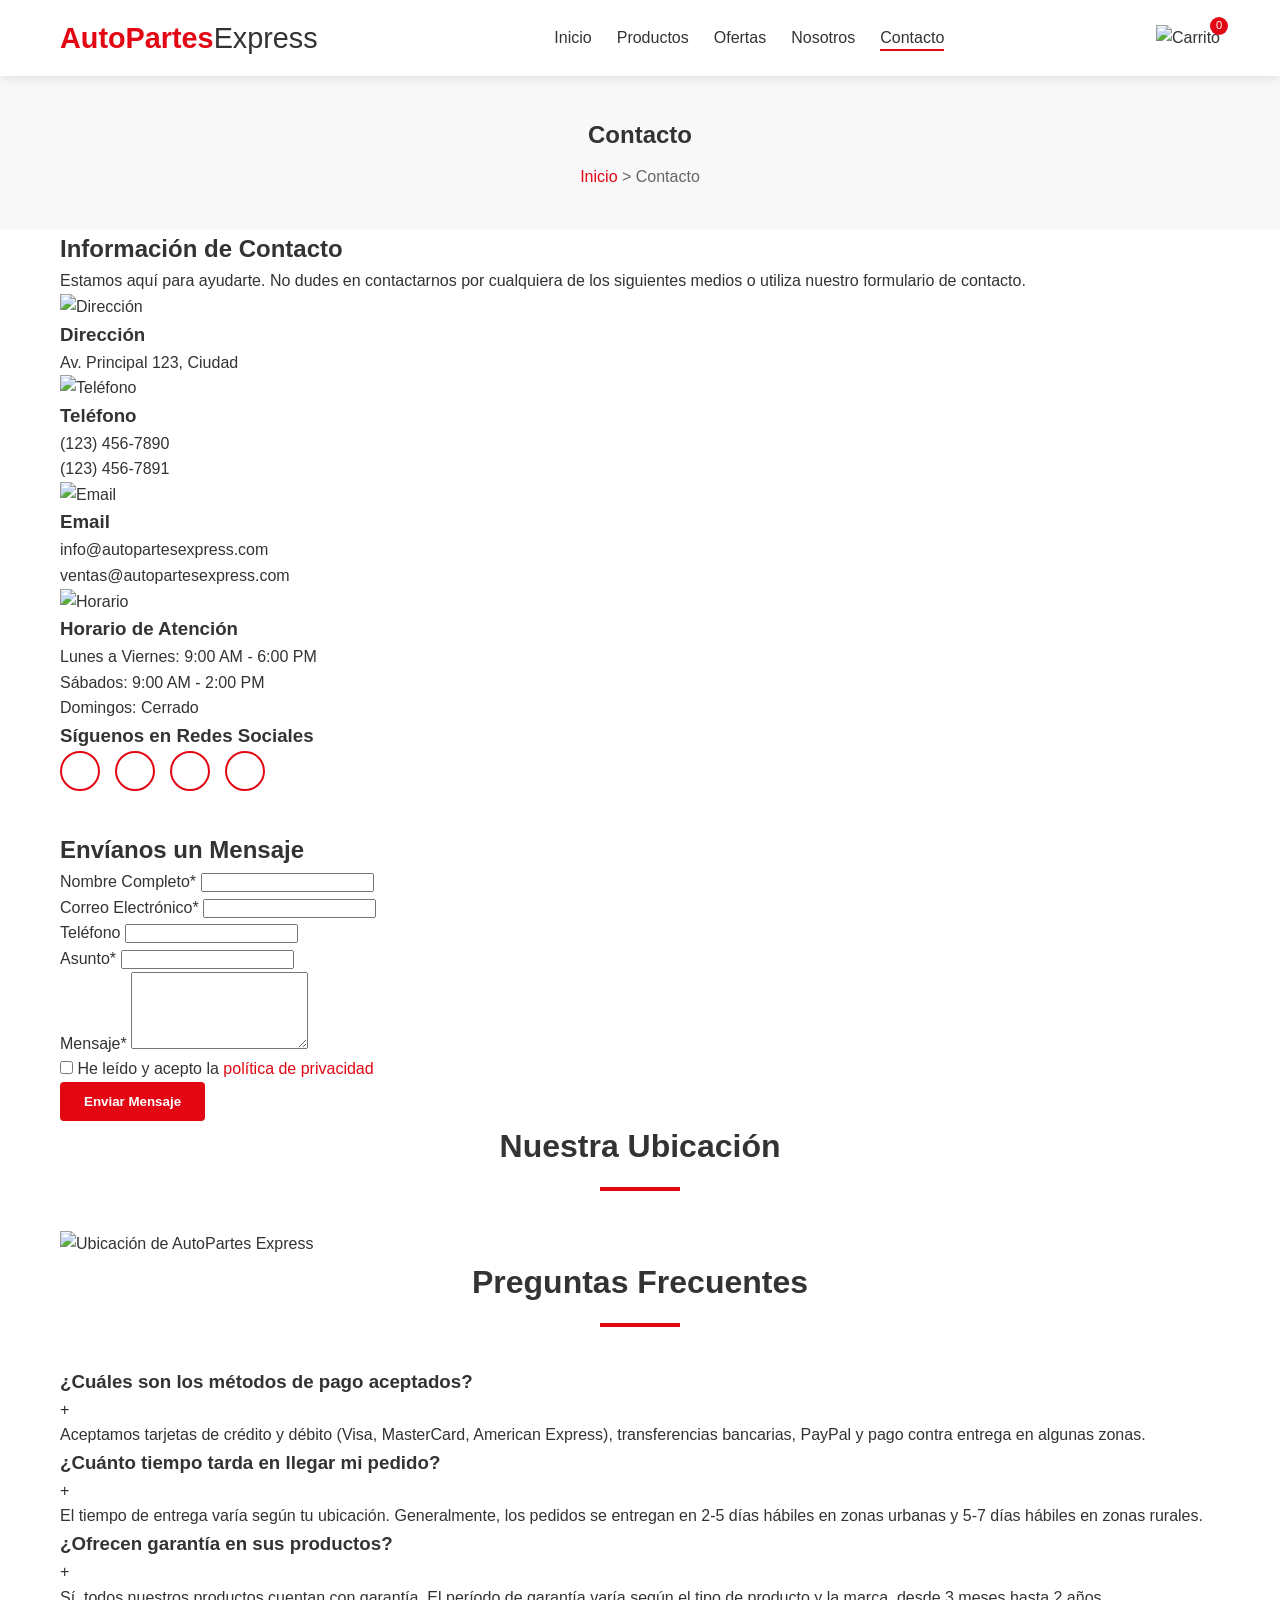
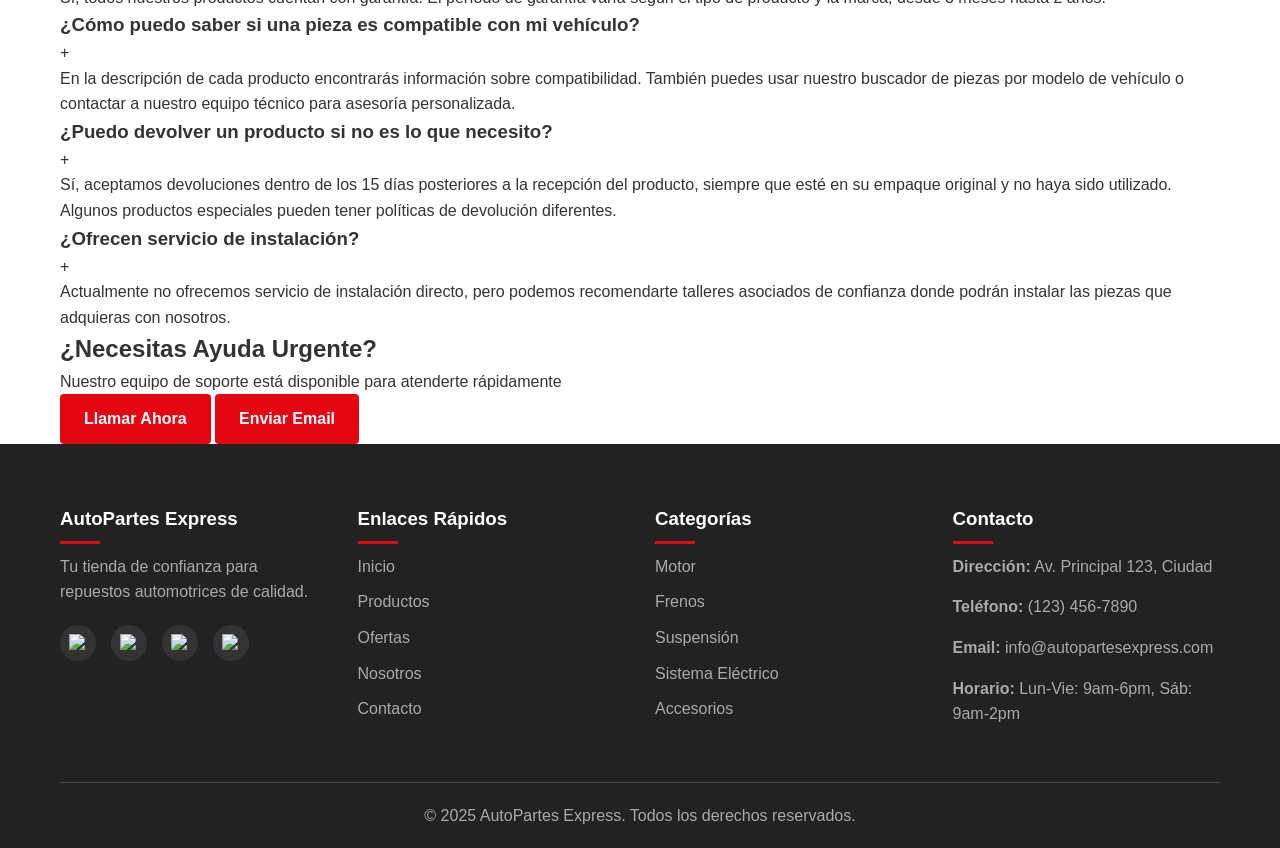
==== contacto.html @ 29e5d5ca "Primer commit: plantilla básica de e-commerce" ====
<!DOCTYPE html>
<html lang="es">
<head>
    <meta charset="UTF-8">
    <meta name="viewport" content="width=device-width, initial-scale=1.0">
    <title>Contacto - AutoPartes Express</title>
    <link rel="stylesheet" href="css/styles.css">
    <link rel="stylesheet" href="css/responsive.css">
    <script src="js/main.js" defer></script>
    <script src="js/cart.js" defer></script>
    <link href="https://fonts.googleapis.com/css2?family=Poppins:wght@300;400;500;600;700;800;900&display=swap" rel="stylesheet">
</head>
<body>
    <header>
        <div class="container">
            <div class="logo">
                <h1>AutoPartes<span>Express</span></h1>
            </div>
            <div class="menu-toggle" id="mobile-menu">
                <span class="bar"></span>
                <span class="bar"></span>
                <span class="bar"></span>
            </div>
            <nav class="nav-menu">
                <ul>
                    <li><a href="index.html">Inicio</a></li>
                    <li><a href="productos.html">Productos</a></li>
                    <li><a href="ofertas.html">Ofertas</a></li>
                    <li><a href="nosotros.html">Nosotros</a></li>
                    <li><a href="contacto.html" class="active">Contacto</a></li>
                </ul>
            </nav>
            <div class="cart-icon">
                <span class="cart-count">0</span>
                <img src="img/cart.svg" alt="Carrito">
            </div>
        </div>
    </header>

    <div class="cart-sidebar">
        <div class="cart-header">
            <h2>Tu Carrito</h2>
            <button class="close-cart">&times;</button>
        </div>
        <div class="cart-items">
            <!-- Los items del carrito se agregarán dinámicamente con JavaScript -->
        </div>
        <div class="cart-total">
            <p>Total: <span id="cart-total">$0.00</span></p>
            <button class="checkout-btn">Proceder al Pago</button>
        </div>
    </div>

    <section class="page-header">
        <div class="container">
            <h1>Contacto</h1>
            <div class="breadcrumb">
                <a href="index.html">Inicio</a> &gt; Contacto
            </div>
        </div>
    </section>

    <section class="contact-info">
        <div class="container">
            <div class="contact-grid">
                <div class="contact-details">
                    <h2>Información de Contacto</h2>
                    <p>Estamos aquí para ayudarte. No dudes en contactarnos por cualquiera de los siguientes medios o utiliza nuestro formulario de contacto.</p>
                    
                    <div class="contact-item">
                        <div class="contact-icon">
                            <img src="img/location-icon.svg" alt="Dirección">
                        </div>
                        <div class="contact-text">
                            <h3>Dirección</h3>
                            <p>Av. Principal 123, Ciudad</p>
                        </div>
                    </div>
                    
                    <div class="contact-item">
                        <div class="contact-icon">
                            <img src="img/phone-icon.svg" alt="Teléfono">
                        </div>
                        <div class="contact-text">
                            <h3>Teléfono</h3>
                            <p>(123) 456-7890</p>
                            <p>(123) 456-7891</p>
                        </div>
                    </div>
                    
                    <div class="contact-item">
                        <div class="contact-icon">
                            <img src="img/email-icon.svg" alt="Email">
                        </div>
                        <div class="contact-text">
                            <h3>Email</h3>
                            <p>info@autopartesexpress.com</p>
                            <p>ventas@autopartesexpress.com</p>
                        </div>
                    </div>
                    
                    <div class="contact-item">
                        <div class="contact-icon">
                            <img src="img/clock-icon.svg" alt="Horario">
                        </div>
                        <div class="contact-text">
                            <h3>Horario de Atención</h3>
                            <p>Lunes a Viernes: 9:00 AM - 6:00 PM</p>
                            <p>Sábados: 9:00 AM - 2:00 PM</p>
                            <p>Domingos: Cerrado</p>
                        </div>
                    </div>
                    
                    <div class="social-contact">
                        <h3>Síguenos en Redes Sociales</h3>
                        <div class="social-media">
                            <a href="#" style="--i:7"><i class='bx bxl-facebook'></i></a>
                            <a href="#" style="--i:8"><i class='bx bxl-twitter'></i></a>
                            <a href="#" style="--i:9"><i class='bx bxl-instagram'></i></a>
                            <a href="#" style="--i:10"><i class='bx bxl-whatsapp'></i></a>
                        </div>
                    </div>
                </div>
                
                <div class="contact-form-container">
                    <h2>Envíanos un Mensaje</h2>
                    <form id="contact-form" class="contact-form">
                        <div class="form-group">
                            <label for="name">Nombre Completo*</label>
                            <input type="text" id="name" name="name" required>
                        </div>
                        
                        <div class="form-group">
                            <label for="email">Correo Electrónico*</label>
                            <input type="email" id="email" name="email" required>
                        </div>
                        
                        <div class="form-group">
                            <label for="phone">Teléfono</label>
                            <input type="tel" id="phone" name="phone">
                        </div>
                        
                        <div class="form-group">
                            <label for="subject">Asunto*</label>
                            <input type="text" id="subject" name="subject" required>
                        </div>
                        
                        <div class="form-group">
                            <label for="message">Mensaje*</label>
                            <textarea id="message" name="message" rows="5" required></textarea>
                        </div>
                        
                        <div class="form-group">
                            <label class="checkbox-container">
                                <input type="checkbox" id="privacy" name="privacy" required>
                                <span class="checkmark"></span>
                                He leído y acepto la <a href="#">política de privacidad</a>
                            </label>
                        </div>
                        
                        <button type="submit" class="btn">Enviar Mensaje</button>
                    </form>
                </div>
            </div>
        </div>
    </section>

    <section class="map-section">
        <div class="container">
            <h2 class="section-title">Nuestra Ubicación</h2>
            <div class="map-container">
                <!-- Aquí iría un mapa interactivo, pero para este ejemplo usaremos una imagen estática -->
                <img src="img/mapa.jpg" alt="Ubicación de AutoPartes Express" class="map-image">
            </div>
        </div>
    </section>

    <section class="faq-section">
        <div class="container">
            <h2 class="section-title">Preguntas Frecuentes</h2>
            <div class="faq-container">
                <div class="faq-item">
                    <div class="faq-question">
                        <h3>¿Cuáles son los métodos de pago aceptados?</h3>
                        <span class="faq-toggle">+</span>
                    </div>
                    <div class="faq-answer">
                        <p>Aceptamos tarjetas de crédito y débito (Visa, MasterCard, American Express), transferencias bancarias, PayPal y pago contra entrega en algunas zonas.</p>
                    </div>
                </div>
                
                <div class="faq-item">
                    <div class="faq-question">
                        <h3>¿Cuánto tiempo tarda en llegar mi pedido?</h3>
                        <span class="faq-toggle">+</span>
                    </div>
                    <div class="faq-answer">
                        <p>El tiempo de entrega varía según tu ubicación. Generalmente, los pedidos se entregan en 2-5 días hábiles en zonas urbanas y 5-7 días hábiles en zonas rurales.</p>
                    </div>
                </div>
                
                <div class="faq-item">
                    <div class="faq-question">
                        <h3>¿Ofrecen garantía en sus productos?</h3>
                        <span class="faq-toggle">+</span>
                    </div>
                    <div class="faq-answer">
                        <p>Sí, todos nuestros productos cuentan con garantía. El período de garantía varía según el tipo de producto y la marca, desde 3 meses hasta 2 años.</p>
                    </div>
                </div>
                
                <div class="faq-item">
                    <div class="faq-question">
                        <h3>¿Cómo puedo saber si una pieza es compatible con mi vehículo?</h3>
                        <span class="faq-toggle">+</span>
                    </div>
                    <div class="faq-answer">
                        <p>En la descripción de cada producto encontrarás información sobre compatibilidad. También puedes usar nuestro buscador de piezas por modelo de vehículo o contactar a nuestro equipo técnico para asesoría personalizada.</p>
                    </div>
                </div>
                
                <div class="faq-item">
                    <div class="faq-question">
                        <h3>¿Puedo devolver un producto si no es lo que necesito?</h3>
                        <span class="faq-toggle">+</span>
                    </div>
                    <div class="faq-answer">
                        <p>Sí, aceptamos devoluciones dentro de los 15 días posteriores a la recepción del producto, siempre que esté en su empaque original y no haya sido utilizado. Algunos productos especiales pueden tener políticas de devolución diferentes.</p>
                    </div>
                </div>
                
                <div class="faq-item">
                    <div class="faq-question">
                        <h3>¿Ofrecen servicio de instalación?</h3>
                        <span class="faq-toggle">+</span>
                    </div>
                    <div class="faq-answer">
                        <p>Actualmente no ofrecemos servicio de instalación directo, pero podemos recomendarte talleres asociados de confianza donde podrán instalar las piezas que adquieras con nosotros.</p>
                    </div>
                </div>
            </div>
        </div>
    </section>

    <section class="contact-cta">
        <div class="container">
            <div class="cta-content">
                <h2>¿Necesitas Ayuda Urgente?</h2>
                <p>Nuestro equipo de soporte está disponible para atenderte rápidamente</p>
                <div class="cta-buttons">
                    <a href="tel:1234567890" class="btn">Llamar Ahora</a>
                    <a href="mailto:soporte@autopartesexpress.com" class="btn btn-outline">Enviar Email</a>
                </div>
            </div>
        </div>
    </section>

    <footer>
        <div class="container">
            <div class="footer-grid">
                <div class="footer-col">
                    <h3>AutoPartes Express</h3>
                    <p>Tu tienda de confianza para repuestos automotrices de calidad.</p>
                    <div class="social-icons">
                        <a href="#"><img src="img/facebook.svg" alt="Facebook"></a>
                        <a href="#"><img src="img/instagram.svg" alt="Instagram"></a>
                        <a href="#"><img src="img/twitter.svg" alt="Twitter"></a>
                        <a href="#"><img src="img/youtube.svg" alt="YouTube"></a>
                    </div>
                </div>
                <div class="footer-col">
                    <h3>Enlaces Rápidos</h3>
                    <ul>
                        <li><a href="index.html">Inicio</a></li>
                        <li><a href="productos.html">Productos</a></li>
                        <li><a href="ofertas.html">Ofertas</a></li>
                        <li><a href="nosotros.html">Nosotros</a></li>
                        <li><a href="contacto.html">Contacto</a></li>
                    </ul>
                </div>
                <div class="footer-col">
                    <h3>Categorías</h3>
                    <ul>
                        <li><a href="productos.html?categoria=motor">Motor</a></li>
                        <li><a href="productos.html?categoria=frenos">Frenos</a></li>
                        <li><a href="productos.html?categoria=suspension">Suspensión</a></li>
                        <li><a href="productos.html?categoria=electrico">Sistema Eléctrico</a></li>
                        <li><a href="productos.html?categoria=accesorios">Accesorios</a></li>
                    </ul>
                </div>
                <div class="footer-col">
                    <h3>Contacto</h3>
                    <p><strong>Dirección:</strong> Av. Principal 123, Ciudad</p>
                    <p><strong>Teléfono:</strong> (123) 456-7890</p>
                    <p><strong>Email:</strong> info@autopartesexpress.com</p>
                    <p><strong>Horario:</strong> Lun-Vie: 9am-6pm, Sáb: 9am-2pm</p>
                </div>
            </div>
            <div class="footer-bottom">
                <p>&copy; 2025 AutoPartes Express. Todos los derechos reservados.</p>
            </div>
        </div>
    </footer>

    <script>
        // Funcionalidad para las preguntas frecuentes
        document.addEventListener('DOMContentLoaded', function() {
            const faqItems = document.querySelectorAll('.faq-item');
            
            faqItems.forEach(item => {
                const question = item.querySelector('.faq-question');
                const toggle = item.querySelector('.faq-toggle');
                const answer = item.querySelector('.faq-answer');
                
                question.addEventListener('click', function() {
                    // Cerrar otras respuestas
                    faqItems.forEach(otherItem => {
                        if (otherItem !== item && otherItem.classList.contains('active')) {
                            otherItem.classList.remove('active');
                            otherItem.querySelector('.faq-toggle').textContent = '+';
                            otherItem.querySelector('.faq-answer').style.maxHeight = null;
                        }
                    });
                    
                    // Alternar la respuesta actual
                    item.classList.toggle('active');
                    
                    if (item.classList.contains('active')) {
                        toggle.textContent = '-';
                        answer.style.maxHeight = answer.scrollHeight + 'px';
                    } else {
                        toggle.textContent = '+';
                        answer.style.maxHeight = null;
                    }
                });
            });
            
            // Validación del formulario de contacto
            const contactForm = document.getElementById('contact-form');
            
            if (contactForm) {
                contactForm.addEventListener('submit', function(e) {
                    e.preventDefault();
                    
                    // Validación básica
                    const name = document.getElementById('name').value;
                    const email = document.getElementById('email').value;
                    const subject = document.getElementById('subject').value;
                    const message = document.getElementById('message').value;
                    
                    if (!name || !email || !subject || !message) {
                        alert('Por favor, completa todos los campos obligatorios.');
                        return;
                    }
                    
                    // Validar formato de email
                    const emailRegex = /^[^\s@]+@[^\s@]+\.[^\s@]+$/;
                    if (!emailRegex.test(email)) {
                        alert('Por favor, introduce un correo electrónico válido.');
                        return;
                    }
                    
                    // Aquí iría el código para enviar el formulario
                    alert('¡Gracias por tu mensaje! Te responderemos a la brevedad.');
                    contactForm.reset();
                });
            }
        });
    </script>
</body>
</html>
---- css/styles.css ----
/* Estilos Generales */
:root {
    --primary-color: #e30613;
    --primary-dark: #b30000;
    --primary-light: #ff4d4d;
    --secondary-color: #f8f8f8;
    --text-color: #333333;
    --text-light: #666666;
    --border-color: #dddddd;
    --white: #ffffff;
    --shadow: 0 2px 10px rgba(0, 0, 0, 0.1);
    --transition: all 0.3s ease;
}

* {
    margin: 0;
    padding: 0;
    box-sizing: border-box;
}

body {
    font-family: 'Arial', sans-serif;
    color: var(--text-color);
    line-height: 1.6;
    background-color: var(--white);
}

.container {
    width: 100%;
    max-width: 1200px;
    margin: 0 auto;
    padding: 0 20px;
}

a {
    text-decoration: none;
    color: var(--primary-color);
    transition: var(--transition);
}

a:hover {
    color: var(--primary-dark);
}

ul {
    list-style: none;
}

img {
    max-width: 100%;
    height: auto;
}

.btn {
    display: inline-block;
    background-color: var(--primary-color);
    color: var(--white);
    padding: 12px 24px;
    border: none;
    border-radius: 4px;
    cursor: pointer;
    font-weight: bold;
    text-align: center;
    transition: var(--transition);
}

.btn:hover {
    background-color: var(--primary-dark);
    color: var(--white);
}

.btn-small {
    padding: 8px 16px;
    font-size: 0.9em;
}

.section-title {
    text-align: center;
    margin-bottom: 40px;
    font-size: 2em;
    position: relative;
}

.section-title::after {
    content: '';
    display: block;
    width: 80px;
    height: 4px;
    background-color: var(--primary-color);
    margin: 15px auto 0;
}

/* Header */
header {
    background-color: var(--white);
    box-shadow: var(--shadow);
    position: sticky;
    top: 0;
    z-index: 1000;
}

header .container {
    display: flex;
    justify-content: space-between;
    align-items: center;
    padding: 15px 20px;
}

.logo h1 {
    font-size: 1.8em;
    color: var(--primary-color);
}

.logo span {
    font-weight: 300;
    color: var(--text-color);
}

.nav-menu ul {
    display: flex;
}

.nav-menu li {
    margin-left: 25px;
}

.nav-menu a {
    color: var(--text-color);
    font-weight: 500;
    padding: 5px 0;
    position: relative;
}

.nav-menu a::after {
    content: '';
    position: absolute;
    bottom: 0;
    left: 0;
    width: 0;
    height: 2px;
    background-color: var(--primary-color);
    transition: var(--transition);
}

.nav-menu a:hover::after,
.nav-menu a.active::after {
    width: 100%;
}

.cart-icon {
    position: relative;
    cursor: pointer;
}

.cart-icon img {
    width: 24px;
    height: 24px;
}

.cart-count {
    position: absolute;
    top: -8px;
    right: -8px;
    background-color: var(--primary-color);
    color: var(--white);
    font-size: 0.7em;
    width: 18px;
    height: 18px;
    border-radius: 50%;
    display: flex;
    justify-content: center;
    align-items: center;
}

.menu-toggle {
    display: none;
    flex-direction: column;
    cursor: pointer;
}

.bar {
    width: 25px;
    height: 3px;
    background-color: var(--text-color);
    margin: 3px 0;
    transition: var(--transition);
}

/* Cart Sidebar */
.cart-sidebar {
    position: fixed;
    top: 0;
    right: -400px;
    width: 350px;
    height: 100%;
    background-color: var(--white);
    box-shadow: -2px 0 10px rgba(0, 0, 0, 0.1);
    z-index: 1001;
    transition: var(--transition);
    padding: 20px;
    display: flex;
    flex-direction: column;
}

.cart-sidebar.open {
    right: 0;
}

.cart-header {
    display: flex;
    justify-content: space-between;
    align-items: center;
    margin-bottom: 20px;
    padding-bottom: 10px;
    border-bottom: 1px solid var(--border-color);
}

.close-cart {
    background: none;
    border: none;
    font-size: 1.5em;
    cursor: pointer;
    color: var(--text-color);
}

.cart-items {
    flex: 1;
    overflow-y: auto;
}

.cart-item {
    display: flex;
    margin-bottom: 15px;
    padding-bottom: 15px;
    border-bottom: 1px solid var(--border-color);
}

.cart-item-image {
    width: 80px;
    height: 80px;
    object-fit: cover;
    margin-right: 15px;
}

.cart-item-details {
    flex: 1;
}

.cart-item-name {
    font-weight: bold;
    margin-bottom: 5px;
}

.cart-item-price {
    color: var(--primary-color);
    font-weight: bold;
}

.cart-item-quantity {
    display: flex;
    align-items: center;
    margin-top: 5px;
}

.quantity-btn {
    background-color: var(--secondary-color);
    border: none;
    width: 25px;
    height: 25px;
    display: flex;
    justify-content: center;
    align-items: center;
    cursor: pointer;
}

.quantity-value {
    margin: 0 10px;
}

.cart-item-remove {
    background: none;
    border: none;
    color: var(--text-light);
    cursor: pointer;
    font-size: 0.9em;
    margin-left: 10px;
}

.cart-item-remove:hover {
    color: var(--primary-color);
}

.cart-total {
    margin-top: 20px;
    padding-top: 15px;
    border-top: 1px solid var(--border-color);
}

.cart-total p {
    display: flex;
    justify-content: space-between;
    font-weight: bold;
    margin-bottom: 15px;
}

.checkout-btn {
    width: 100%;
    padding: 12px;
}

/* Hero Section */
.hero {
    background-image: linear-gradient(rgba(0, 0, 0, 0.6), rgba(0, 0, 0, 0.6)), url('../img/hero-bg.jpg');
    background-size: cover;
    background-position: center;
    color: var(--white);
    padding: 100px 0;
    text-align: center;
}

.hero-content {
    max-width: 700px;
    margin: 0 auto;
}

.hero h2 {
    font-size: 2.5em;
    margin-bottom: 20px;
}

.hero p {
    font-size: 1.2em;
    margin-bottom: 30px;
}

/* Categories Section */
.categories {
    padding: 80px 0;
    background-color: var(--secondary-color);
}

.category-grid {
    display: grid;
    grid-template-columns: repeat(4, 1fr);
    gap: 30px;
}

.category-card {
    background-color: var(--white);
    border-radius: 8px;
    overflow: hidden;
    box-shadow: var(--shadow);
    transition: var(--transition);
    text-align: center;
}

.category-card:hover {
    transform: translateY(-5px);
    box-shadow: 0 5px 15px rgba(0, 0, 0, 0.1);
}

.category-card img {
    width: 100%;
    height: 180px;
    object-fit: cover;
}

.category-card h3 {
    padding: 15px 0;
}

.category-card .btn-small {
    margin-bottom: 15px;
}

/* Featured Products Section */
.featured-products {
    padding: 80px 0;
}

.product-grid {
    display: grid;
    grid-template-columns: repeat(4, 1fr);
    gap: 30px;
}

.product-card {
    background-color: var(--white);
    border-radius: 8px;
    overflow: hidden;
    box-shadow: var(--shadow);
    transition: var(--transition);
}

.product-card:hover {
    transform: translateY(-5px);
    box-shadow: 0 5px 15px rgba(0, 0, 0, 0.1);
}

.product-image {
    position: relative;
    height: 200px;
}

.product-image img {
    width: 100%;
    height: 100%;
    object-fit: cover;
}

.product-tag {
    position: absolute;
    top: 10px;
    left: 10px;
    background-color: var(--primary-color);
    color: var(--white);
    padding: 5px 10px;
    font-size: 0.8em;
    border-radius: 3px;
}

.product-info {
    padding: 20px;
}

.product-info h3 {
    margin-bottom: 10px;
    font-size: 1.1em;
}

.product-description {
    color: var(--text-light);
    font-size: 0.9em;
    margin-bottom: 15px;
    height: 40px;
    overflow: hidden;
}

.product-price {
    display: flex;
    align-items: center;
    margin-bottom: 15px;
}

.price-old {
    text-decoration: line-through;
    color: var(--text-light);
    margin-right: 10px;
    font-size: 0.9em;
}

.price-current {
    color: var(--primary-color);
    font-weight: bold;
    font-size: 1.2em;
}

.add-to-cart {
    width: 100%;
    background-color: var(--primary-color);
    color: var(--white);
    border: none;
    padding: 10px;
    border-radius: 4px;
    cursor: pointer;
    transition: var(--transition);
}

.add-to-cart:hover {
    background-color: var(--primary-dark);
}

.view-all {
    text-align: center;
    margin-top: 40px;
}

/* Benefits Section */
.benefits {
    padding: 60px 0;
    background-color: var(--secondary-color);
}

.benefits-grid {
    display: grid;
    grid-template-columns: repeat(4, 1fr);
    gap: 30px;
}

.benefit-card {
    background-color: var(--white);
    padding: 30px 20px;
    border-radius: 8px;
    text-align: center;
    box-shadow: var(--shadow);
}

.benefit-icon {
    margin-bottom: 20px;
}

.benefit-icon img {
    width: 60px;
    height: 60px;
}

.benefit-card h3 {
    margin-bottom: 10px;
}

/* Newsletter Section */
.newsletter {
    padding: 80px 0;
    background-color: var(--primary-color);
    color: var(--white);
}

.newsletter-content {
    max-width: 600px;
    margin: 0 auto;
    text-align: center;
}

.newsletter h2 {
    margin-bottom: 15px;
}

.newsletter p {
    margin-bottom: 30px;
}

.newsletter form {
    display: flex;
    max-width: 500px;
    margin: 0 auto;
}

.newsletter input {
    flex: 1;
    padding: 12px 15px;
    border: none;
    border-radius: 4px 0 0 4px;
}

.newsletter .btn {
    border-radius: 0 4px 4px 0;
    background-color: var(--text-color);
}

.newsletter .btn:hover {
    background-color: #000;
}

/* Footer */
footer {
    background-color: #222;
    color: var(--white);
    padding: 60px 0 20px;
}

.footer-grid {
    display: grid;
    grid-template-columns: repeat(4, 1fr);
    gap: 30px;
    margin-bottom: 40px;
}

.footer-col h3 {
    color: var(--white);
    margin-bottom: 20px;
    position: relative;
}

.footer-col h3::after {
    content: '';
    position: absolute;
    left: 0;
    bottom: -10px;
    width: 40px;
    height: 3px;
    background-color: var(--primary-color);
}

.footer-col p {
    margin-bottom: 15px;
    color: #aaa;
}

.social-icons {
    display: flex;
    gap: 15px;
    margin-top: 20px;
}

.social-icons a {
    display: flex;
    align-items: center;
    justify-content: center;
    width: 36px;
    height: 36px;
    background-color: #333;
    border-radius: 50%;
    transition: var(--transition);
}

.social-icons a:hover {
    background-color: var(--primary-color);
}

.social-icons img {
    width: 18px;
    height: 18px;
}

.footer-col ul li {
    margin-bottom: 10px;
}

.footer-col ul li a {
    color: #aaa;
    transition: var(--transition);
}

.footer-col ul li a:hover {
    color: var(--white);
    padding-left: 5px;
}

.footer-bottom {
    text-align: center;
    padding-top: 20px;
    border-top: 1px solid #444;
    color: #aaa;
}

/* Products Page */
.page-header {
    background-color: var(--secondary-color);
    padding: 40px 0;
    text-align: center;
}

.breadcrumb {
    margin-top: 10px;
    color: var(--text-light);
}

.products-section {
    padding: 60px 0;
}

.products-layout {
    display: grid;
    grid-template-columns: 250px 1fr;
    gap: 30px;
}

.filters {
    background-color: var(--white);
    padding: 20px;
    border-radius: 8px;
    box-shadow: var(--shadow);
}

.filter-group {
    margin-bottom: 25px;
}

.filter-group h3 {
    margin-bottom: 15px;
    padding-bottom: 10px;
    border-bottom: 1px solid var(--border-color);
}

.filter-list li {
    margin-bottom: 10px;
    display: flex;
    align-items: center;
}

.filter-list input[type="checkbox"] {
    margin-right: 10px;
}

.price-range {
    margin-top: 15px;
}

.price-range input {
    width: 100%;
}

.price-labels {
    display: flex;
    justify-content: space-between;
    margin-top: 10px;
}

.products-header {
    display: flex;
    justify-content: space-between;
    align-items: center;
    margin-bottom: 30px;
}

.products-sort {
    display: flex;
    align-items: center;
}

.products-sort label {
    margin-right: 10px;
}

.products-sort select {
    padding: 8px;
    border: 1px solid var(--border-color);
    border-radius: 4px;
}

.pagination {
    display: flex;
    justify-content: center;
    align-items: center;
    margin-top: 40px;
}

.pagination-btn {
    background: none;
    border: 1px solid var(--border-color);
    padding: 8px 15px;
    cursor: pointer;
    transition: var(--transition);
}

.pagination-btn:hover:not(:disabled) {
    background-color: var(--primary-color);
    color: var(--white);
    border-color: var(--primary-color);
}

.pagination-btn:disabled {
    opacity: 0.5;
    cursor: not-allowed;
}

.page-numbers {
    display: flex;
    margin: 0 10px;
}

.page-number {
    width: 35px;
    height: 35px;
    display: flex;
    align-items: center;
    justify-content: center;
    margin: 0 5px;
    border: 1px solid var(--border-color);
    background: none;
    cursor: pointer;
    transition: var(--transition);
}

.page-number:hover,
.page-number.active {
    background-color: var(--primary-color);
    color: var(--white);
    border-color: var(--primary-color);
}

/* Social Media */
.social-media {
    display: flex;
    flex-wrap: wrap;
    margin-bottom: 30px;
}

.social-media a {
    display: inline-flex;
    justify-content: center;
    align-items: center;
    width: 40px;
    height: 40px;
    background: transparent;
    border: 2px solid var(--primary-color);
    border-radius: 50%;
    font-size: 20px;
    color: var(--primary-color);
    text-decoration: none;
    margin-right: 15px;
    margin-bottom: 10px;
    transition: 0.5s ease;
    opacity: 0;
    animation: slideLeft 1s ease forwards;
    animation-delay: calc(0.2s * var(--i));
}

.social-media a:hover {
    background: var(--primary-color);
    color: var(--white);
    box-shadow: 0 0 10px 2px var(--primary-light);
}

/* Añadir la animación slideLeft si no está definida */
@keyframes slideLeft {
    0% {
        transform: translateX(100px);
        opacity: 0;
    }
    100% {
        transform: translateX(0);
        opacity: 1;
    }
}
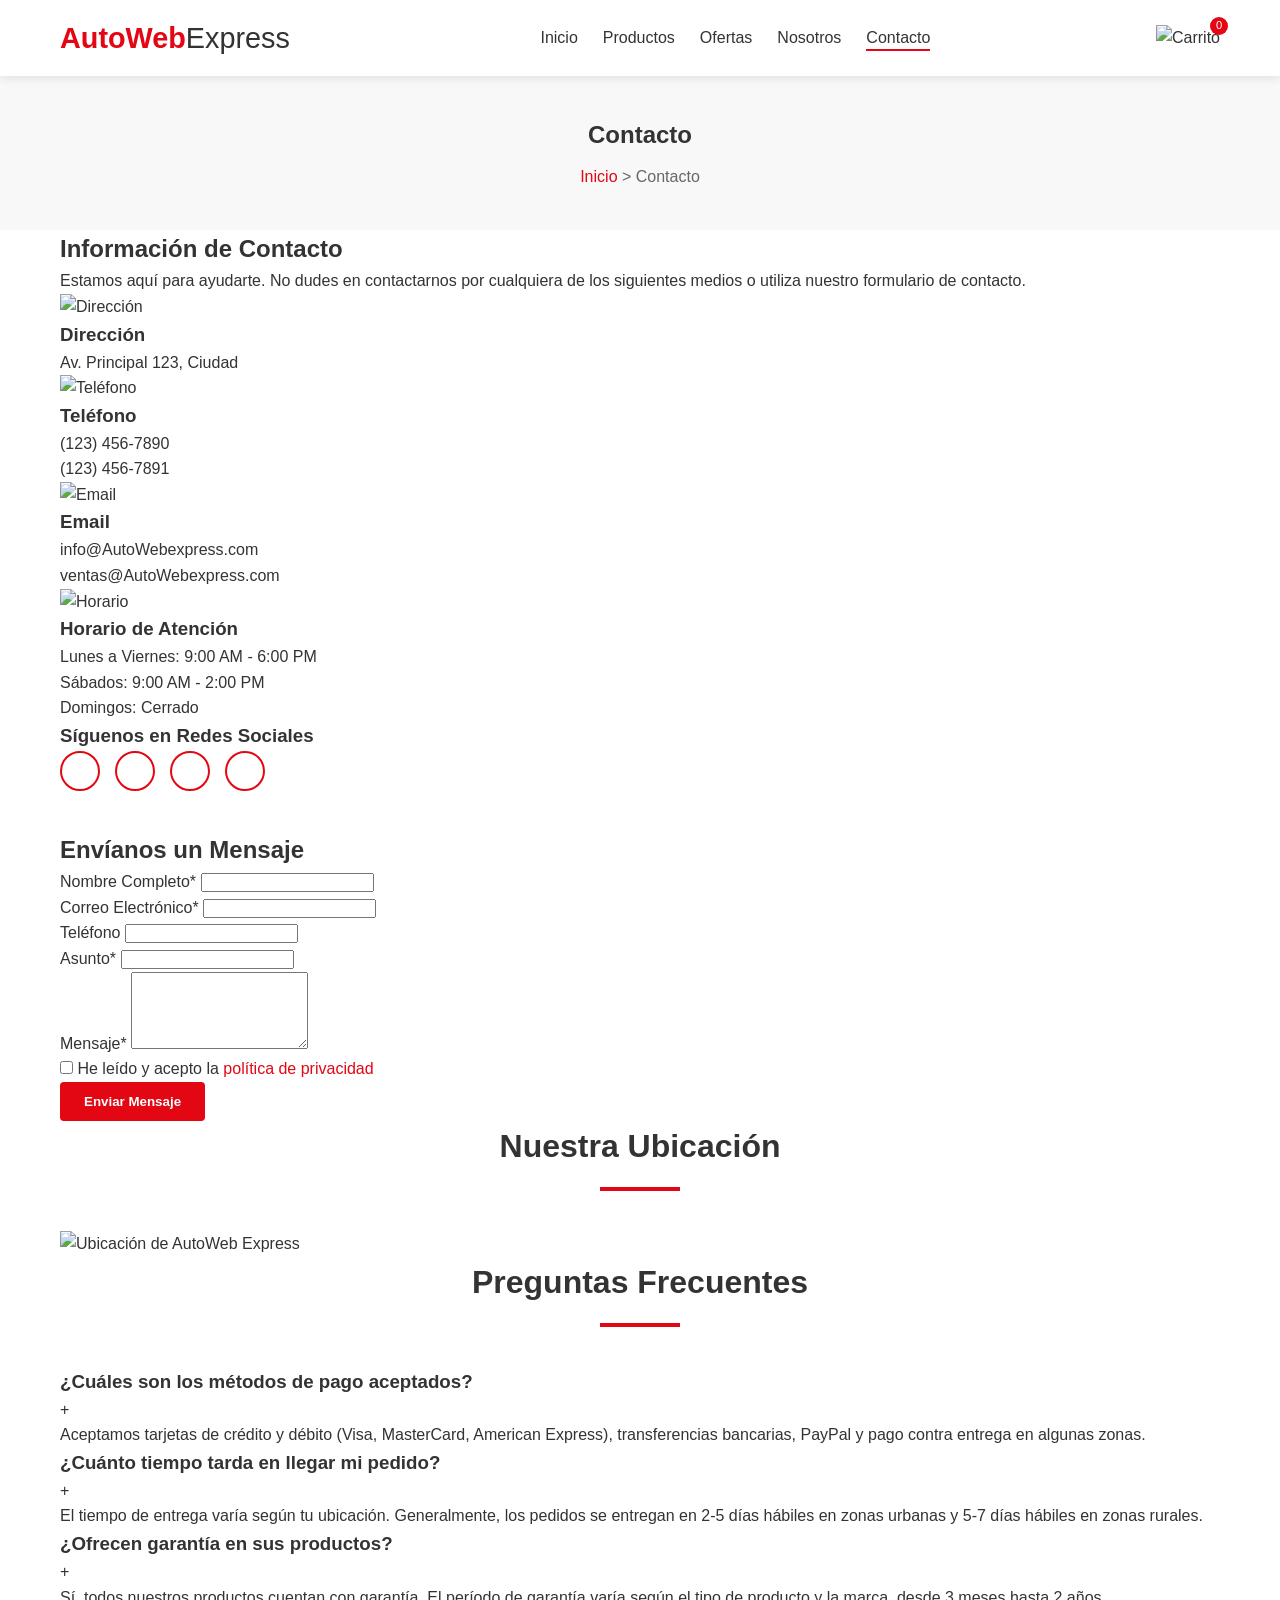
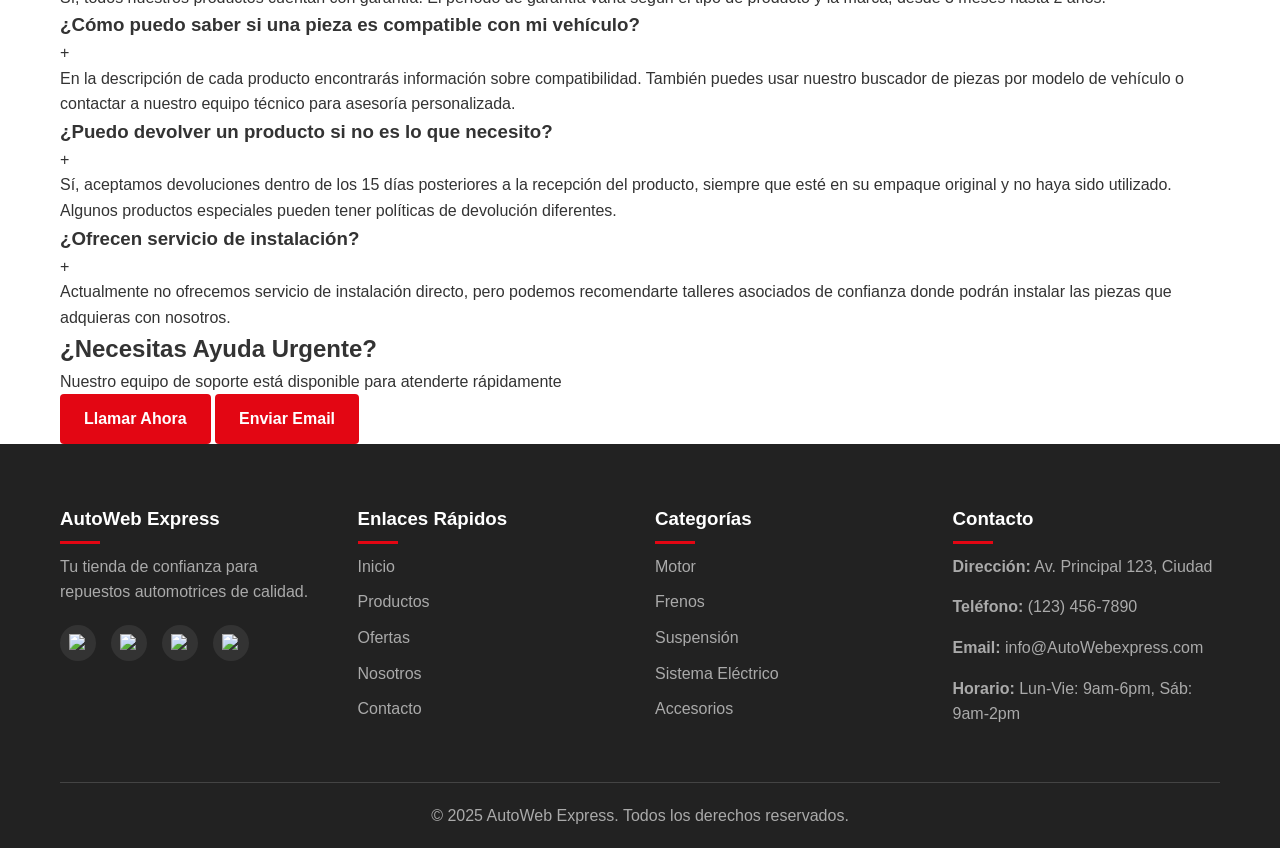
==== commit a5d741e7: "quitando viejo nombre" ====
--- a/contacto.html
+++ b/contacto.html
@@ -3,7 +3,7 @@
 <head>
     <meta charset="UTF-8">
     <meta name="viewport" content="width=device-width, initial-scale=1.0">
-    <title>Contacto - AutoPartes Express</title>
+    <title>Contacto - AutoWeb Express</title>
     <link rel="stylesheet" href="css/styles.css">
     <link rel="stylesheet" href="css/responsive.css">
     <script src="js/main.js" defer></script>
@@ -14,7 +14,7 @@
     <header>
         <div class="container">
             <div class="logo">
-                <h1>AutoPartes<span>Express</span></h1>
+                <h1>AutoWeb<span>Express</span></h1>
             </div>
             <div class="menu-toggle" id="mobile-menu">
                 <span class="bar"></span>
@@ -94,8 +94,8 @@
                         </div>
                         <div class="contact-text">
                             <h3>Email</h3>
-                            <p>info@autopartesexpress.com</p>
-                            <p>ventas@autopartesexpress.com</p>
+                            <p>info@AutoWebexpress.com</p>
+                            <p>ventas@AutoWebexpress.com</p>
                         </div>
                     </div>
                     
@@ -170,7 +170,7 @@
             <h2 class="section-title">Nuestra Ubicación</h2>
             <div class="map-container">
                 <!-- Aquí iría un mapa interactivo, pero para este ejemplo usaremos una imagen estática -->
-                <img src="img/mapa.jpg" alt="Ubicación de AutoPartes Express" class="map-image">
+                <img src="img/mapa.jpg" alt="Ubicación de AutoWeb Express" class="map-image">
             </div>
         </div>
     </section>
@@ -249,7 +249,7 @@
                 <p>Nuestro equipo de soporte está disponible para atenderte rápidamente</p>
                 <div class="cta-buttons">
                     <a href="tel:1234567890" class="btn">Llamar Ahora</a>
-                    <a href="mailto:soporte@autopartesexpress.com" class="btn btn-outline">Enviar Email</a>
+                    <a href="mailto:soporte@AutoWebexpress.com" class="btn btn-outline">Enviar Email</a>
                 </div>
             </div>
         </div>
@@ -259,7 +259,7 @@
         <div class="container">
             <div class="footer-grid">
                 <div class="footer-col">
-                    <h3>AutoPartes Express</h3>
+                    <h3>AutoWeb Express</h3>
                     <p>Tu tienda de confianza para repuestos automotrices de calidad.</p>
                     <div class="social-icons">
                         <a href="#"><img src="img/facebook.svg" alt="Facebook"></a>
@@ -292,12 +292,12 @@
                     <h3>Contacto</h3>
                     <p><strong>Dirección:</strong> Av. Principal 123, Ciudad</p>
                     <p><strong>Teléfono:</strong> (123) 456-7890</p>
-                    <p><strong>Email:</strong> info@autopartesexpress.com</p>
+                    <p><strong>Email:</strong> info@AutoWebexpress.com</p>
                     <p><strong>Horario:</strong> Lun-Vie: 9am-6pm, Sáb: 9am-2pm</p>
                 </div>
             </div>
             <div class="footer-bottom">
-                <p>&copy; 2025 AutoPartes Express. Todos los derechos reservados.</p>
+                <p>&copy; 2025 AutoWeb Express. Todos los derechos reservados.</p>
             </div>
         </div>
     </footer>
